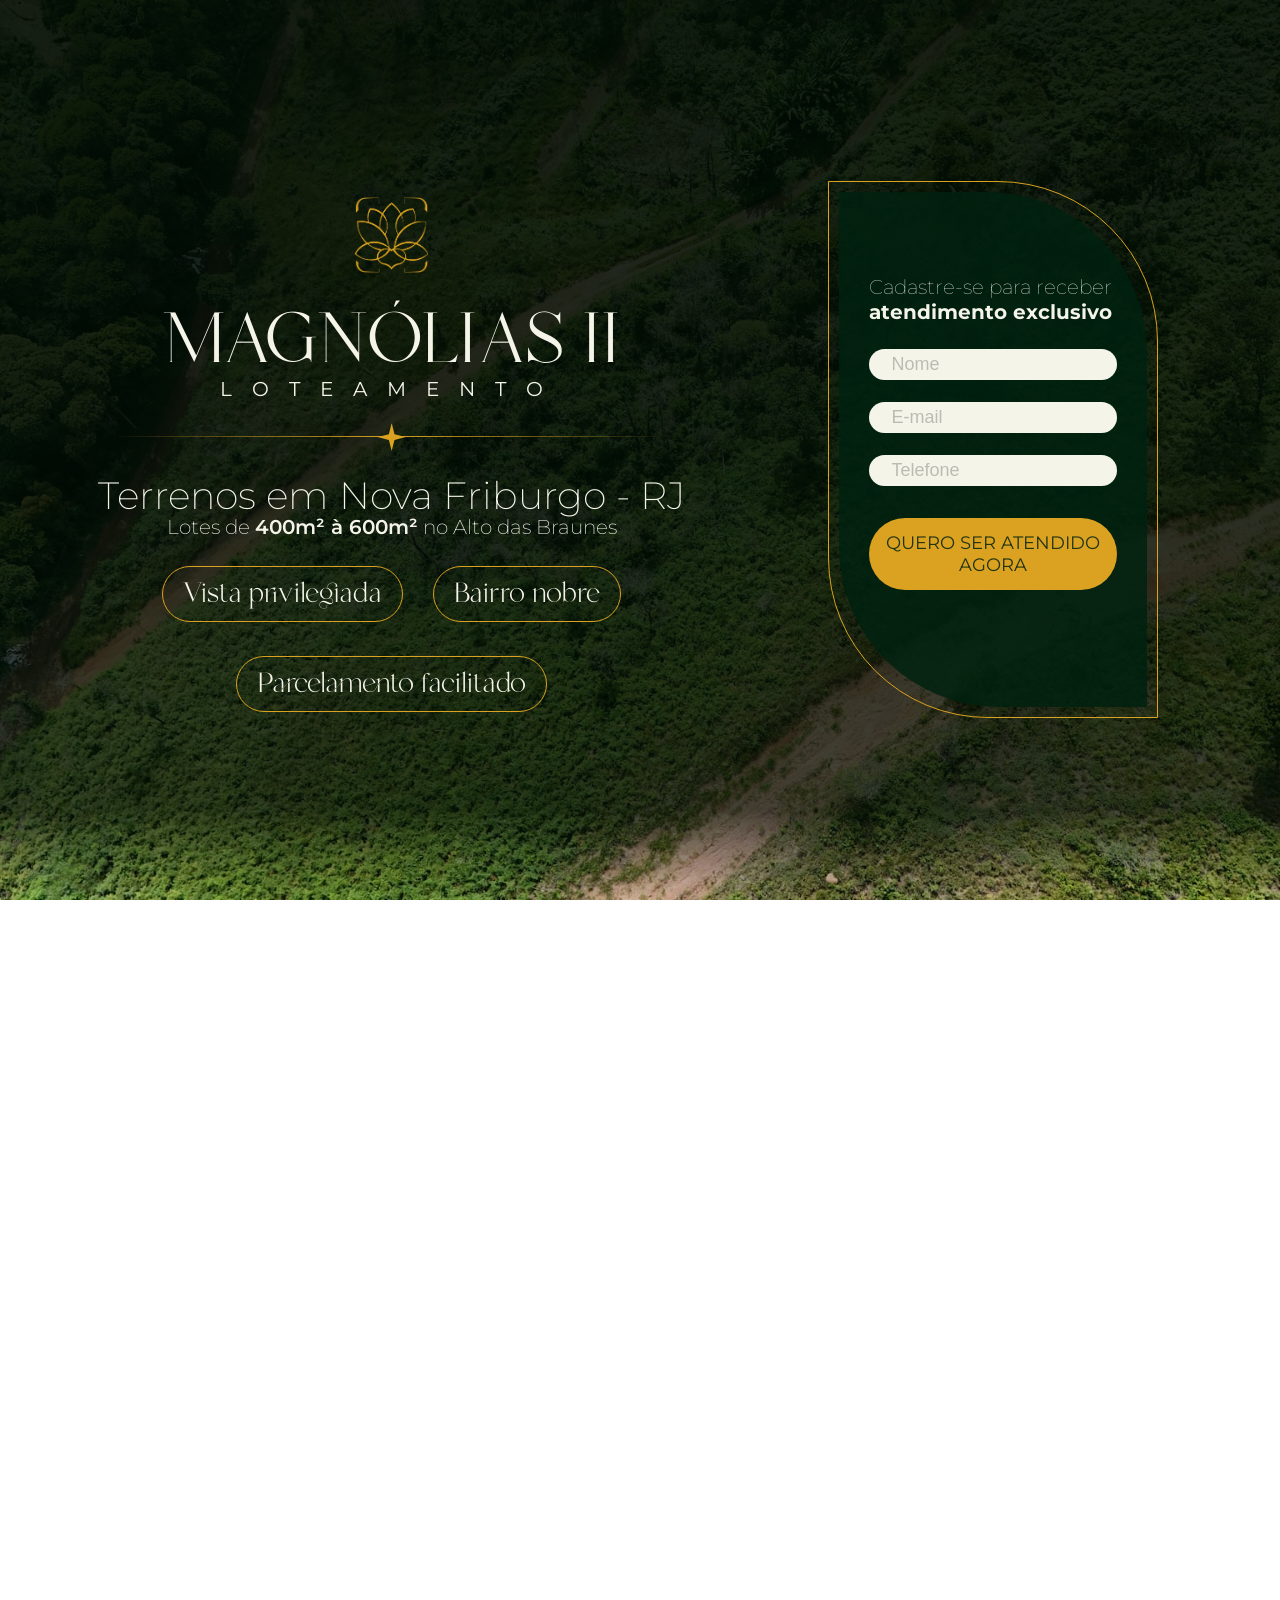
==== public/index.html @ 462ba863 "Adiciona backend Flask (Railway), painel de leads e config da Vercel - Flask serve public/ e expõe /" ====
<!DOCTYPE html>
<html lang="pt-BR">
  <head>
    <meta charset="UTF-8">
    <meta name="viewport" content="width=device-width, initial-scale=1.0"/>
    <link rel="preload" as="style" href="/styles.css" onload="this.rel='stylesheet'">
    <link rel="stylesheet" href="https://cdn.jsdelivr.net/npm/swiper@11/swiper-bundle.min.css" />
    <link rel="stylesheet" href="https://cdn.jsdelivr.net/npm/bootstrap-icons@1.11.3/font/bootstrap-icons.min.css">
    <link rel="preconnect" href="https://fonts.gstatic.com" crossorigin>
    <link rel="stylesheet" href="https://fonts.googleapis.com/css2?family=Montserrat:wght@100;200;300;400;500;700&display=swap">
    <link rel="preload" as="image" href="/images/magnolia.png" fetchpriority="high">
   
    <!-- Google tag-->
    <script async src="https://www.googletagmanager.com/gtag/js?id=AW-17652330770"></script>
    <script>
      window.dataLayer = window.dataLayer || [];
      function gtag(){ dataLayer.push(arguments); }
      gtag('js', new Date());
      gtag('config', 'AW-17652330770');
    </script>


    <title>Loteamento Magnólias</title>
    <link rel="icon" type="image/png" href="/images/magnolia.png"/>
    
    <meta name="description" content="Loteamento Magnólias II - Terrenos em Nova Friburgo - RJ. Lotes de 400m² à 600m² no Alto das Braunes. Vista privilegiada, bairro nobre, parcelamento facilitado.">
    <meta name="keywords" content="Investimento, Loteamento, Terrenos, Nova Friburgo, RJ, Magnólias II, Alto das Braunes, Vista privilegiada, Bairro nobre, Parcelamento facilitado">
    <meta name="title" content="Loteamento Magnólias II - Terrenos em Nova Friburgo - RJ">
  </head>

  <body>
    <!-- Pagina Principal -->
    <div class="hero" id="top">
      <div class="overlay">
        <div class="container">
          <div class="left">
            <img src="/images/magnolia.png" alt="Logo Magnólias II" class="logo">
            <h1>MAGNÓLIAS II<span>LOTEAMENTO</span></h1>
            <div class="divider">
              <span class="star"></span>
            </div>
            <p>Terrenos em Nova Friburgo - RJ</p>
            <p class="sub">Lotes de <strong>400m² à 600m²</strong> no Alto das Braunes</p>
            <div class="badges">
              <span>Vista privilegiada</span>
              <span>Bairro nobre</span>
              <span>Parcelamento facilitado</span>
            </div>
          </div>
          <div class="right" id="formulario">
            <div class="form-wrapper">
              <div class="form-container">
                <div class="form-content">
                  <p>Cadastre-se para receber <br><strong>atendimento exclusivo</strong><p>
                  <form id="leadForm" data-lead autocomplete="on" novalidate>
                    <input type="text" placeholder="Nome" name="nome" id="nome" autocomplete="name" inputmode="text" required>
                    <input type="email" placeholder="E-mail" name="email" id="email" autocomplete="email" inputmode="email" required>
                    <input type="tel" placeholder="Telefone" name="telefone" id="telefone" autocomplete="tel" inputmode="numeric" maxlength="16" required>
                    <input type="text" name="website" tabindex="-1" autocomplete="off" aria-hidden="true" style="position:absolute;left:-9999px;width:1px;height:1px;opacity:0">
                    <button type="submit" id="btnSubmit">Quero ser atendido agora</button>
                  </form>
                </div>
              </div>
            </div>
          </div>
        </div>
      </div>
    </div>
    
    <!-- Carrosel de imagens -->
    <div class="page">
      <h1>O lugar que se <span class="mobile-break"></span>constrói sonhos</h1>
      <p>Muito mais do que terrenos, o <strong>Loteamento Magnólias II é o início de um novo capítulo.</strong></p>
      <div class="divider">
          <span class="star"></span>
      </div>
      <div class="carousel-container" id="carousel-container" class="is-loading">
        <div class="carousel-track" id="carousel-track">
          <div class="carousel-item"><img src="/images/img02-resize.webp" data-index="0" /></div>
          <div class="carousel-item"><img src="/images/img03-resize.webp" data-index="1" /></div>
          <div class="carousel-item"><img src="/images/img04-resize.webp" data-index="2" /></div>
          <div class="carousel-item"><img src="/images/img05-resize.webp" data-index="3" /></div>
          <div class="carousel-item"><img src="/images/img06-resize.webp" data-index="4" /></div>
          <div class="carousel-item"><img src="/images/img07-resize.webp" data-index="5" /></div>
          <!-- DUPLICADOS -->
          <div class="carousel-item"><img src="/images/img02-resize.webp" data-index="0" /></div>
          <div class="carousel-item"><img src="/images/img03-resize.webp" data-index="1" /></div>
          <div class="carousel-item"><img src="/images/img04-resize.webp" data-index="2" /></div>
          <div class="carousel-item"><img src="/images/img05-resize.webp" data-index="3" /></div>
          <div class="carousel-item"><img src="/images/img06-resize.webp" data-index="4" /></div>
          <div class="carousel-item"><img src="/images/img07-resize.webp" data-index="5" /></div>
        </div>
      </div>
      <div class="carousel-dots" id="carousel-dots"></div>
        <p>Um refúgio elevado em bairro nobre, onde a tranquilidade da natureza<br>
          se encontra próximo ao conforto da vida urbana</p>
        <a href="#formulario" data-open-lead class="cta-btn">FALE COM O VENDEDOR</a>
      </div>
    </div>

    <!-- Modal de imagens -->
    <div class="modal" id="modal">
        <button class="close-btn" onclick="closeModal()"><i class="bi bi-x-circle"></i></button>
        <div class="modal-buttons">
          <button onclick="prevImage()"><i class="bi bi-arrow-left-circle"></i></button>
        </div>
        <img id="modal-image" src="" alt="Imagem Ampliada">
        <div class="modal-buttons">
          <button onclick="nextImage()"><i class="bi bi-arrow-right-circle"></i></button>
        </div>
      </div>

    <!-- Grid de iformações -->
      <div class="benefits-container">
        <div class="header-deco">
          <div class="divider">
          <span class="star"></span>
          </div>
        </div>
        <div class="semi-circle">
          <img src="/images/magnolia.png" alt="Logo Magnólias 2">
        </div>

        <h1 class="title">Seu novo come<span>ç</span>o merece um lugar especial</h1>

        <div class="benefits-grid">
          <div class="benefit-item">
            <img src="/images/icone1.png" alt="">
            <h3>Ambiente tranquilo<br>e residencial</h3>
            <p>Segurança e qualidade de vida</p>
          </div>
          <div class="benefit-item">
            <img src="/images/icone2.png" alt="">
            <h3>Acesso rápido ao centro</h3>
            <p>Apenas 8 minutos do centro<br>de Nova Friburgo</p>
          </div>
          <div class="benefit-item">
            <img src="/images/icone3.png" alt="">
            <h3>Localização privilegiada</h3>
            <p>Comércios, escolas, farmácias, hospitais<br>e transporte público próximos</p>
          </div>
          <div class="benefit-item">
            <img src="/images/icone4.png" alt="">
            <h3>Contato com a Natureza</h3>
            <p>Vista para áreas verdes e<br>clima de serra agradável</p>
          </div>
          <div class="benefit-item">
            <img src="/images/icone5.png" alt="">
            <h3>Localização Estratégica</h3>
            <p>Na divisa de Alto das Braunes<br>e Nova Suíça</p>
          </div>
          <div class="benefit-item">
            <img src="/images/icone6.png" alt="">
            <h3>Escritura em bairro nobre</h3>
            <p>Registrado como<br>Alto das Braunes</p>
          </div>
          <div class="benefit-item">
            <img src="/images/icone7.png" alt="">
            <h3>Nivelamento incluso</h3>
            <p>Entrega dos terrenos<br>nivelados em até 2 anos</p>
          </div>
          <div class="benefit-item">
            <img src="/images/icone8.png" alt="">
            <h3>Alto potencial de valorização</h3>
            <p>Região urbana em<br>plena expansão</p>
          </div>
          <div class="benefit-item">
            <img src="/images/icone9.png" alt="">
            <h3>Facilidade no pagamento</h3>
            <p>Entrada + parcelamento<br>direto com o vendedor</p>
          </div>
        </div>
      </div>

      <div class="container-background">
        <div class="project-container">
          <div class="croqui">
            <img class="contorno" src="/images/contorno.png" alt="Contorno do empreendimento" class="contorno">
            <img class="mapa" src="/images/mapa.png" alt="Croqui do empreendimento">
          </div>
          <div class="cta">
            <p>Terrenos de <span>400m² a 600m²</span><br>e frente de 14m a 16m <br> 40 unidades</p>
            <a href="#formulario" data-open-lead class="cta-btn">GARANTA SEU ESPAÇO</a>
          </div>
        </div>
      </div>

      <div class="map-background">
        <div class="map-section">
          <h3 class="map-title">Estrategicamente localizado</h3>
          <div class="badges2">
              <span class="main">Até 10 min<br><span class="sub">do centro</span></span>
              <span class="main">Acesso a 1km<br><span class="sub">para comércios, escolas<br>e unidades de saúde</span></span>
              <span class="main">Vista panorâmica<br><span class="sub">para as montanhas</span></span>
            </div>
          <div class="map-container">
            <img class="contorno_esq" src="/images/contorno esquerda.png" alt="Magnólias Esquerda">
            <div class="map">
              <iframe src="https://www.google.com/maps/embed?pb=!1m14!1m12!1m3!1d1094.8549135653948!2d-42.50706977666276!3d-22.278726044561008!2m3!1f0!2f0!3f0!3m2!1i1024!2i768!4f13.1!5e1!3m2!1spt-BR!2sbr!4v1750965306871!5m2!1spt-BR!2sbr"  
                style="border:0;" 
                allowfullscreen="" 
                loading="lazy" 
                referrerpolicy="no-referrer-when-downgrade"></iframe>
                
              <a href="#formulario" data-open-lead class="cta-btn">VIVA O MÁXIMO BEM-ESTAR</a>
            </div>
            <img class="contorno_dir" src="/images/contorno direita.png" alt="Magnólias Direita">
          </div>
        </div>
      </div>
  <!-- Botão flutuante do WhatsApp -->
  <a class="wa-float" id="wa-float" aria-label="Falar com o vendedor no WhatsApp"
     href="https://wa.me/5522992634219?text=Ol%C3%A1!%20Tenho%20interesse%20nos%20terrenos%20Magn%C3%B3lias%20II."
     target="_blank" rel="noopener">
    <img src="/images/whatsapp-icon.png" alt="" width="34" height="34">
  </a>

  <!-- Modal do formulário -->
  <div class="lead-modal" id="lead-modal" role="dialog" aria-modal="true" aria-labelledby="lead-modal-title">
    <div class="lead-modal__box">
      <button type="button" class="lead-modal__close" data-close-lead aria-label="Fechar"><i class="bi bi-x-circle"></i></button>
      <div class="form-content">
        <p id="lead-modal-title">Cadastre-se para receber <br><strong>atendimento exclusivo</strong></p>
        <form data-lead autocomplete="on" novalidate>
          <input type="text" placeholder="Nome" name="nome" autocomplete="name" inputmode="text" required>
          <input type="email" placeholder="E-mail" name="email" autocomplete="email" inputmode="email" required>
          <input type="tel" placeholder="Telefone" name="telefone" autocomplete="tel" inputmode="numeric" maxlength="16" required>
          <input type="text" name="website" tabindex="-1" autocomplete="off" aria-hidden="true" style="position:absolute;left:-9999px;width:1px;height:1px;opacity:0">
          <button type="submit">Quero ser atendido agora</button>
        </form>
      </div>
    </div>
  </div>

  <!-- JavaScript -->
  <script src="/script.js"></script>
  
  <script>
// Função para rastrear o clique e redirecionar
  function trackAndGo(url){
    try{
      if (typeof gtag === 'function'){
        gtag('event','conversion',{
          'send_to':'AW-17652330770/_n5HCMaloq0bEJLipOFB', 
          'event_callback': function(){ window.location.href = url; }
        });

        setTimeout(function(){ window.location.href = url; }, 800);
      } else {
        window.location.href = url;
      }
    }catch(_){
      window.location.href = url;
    }
}
  </script>

  </body>

</html>
---- styles.css ----
@font-face {
  font-family: 'Mango';
  src: url('/fonts/Mango.ttf') format('truetype');
}

*,
*::after,
*::before{
  margin:0;
  padding: 0;
  box-sizing: border-box;
}

body, html{
  height: 100%;
  width: 100%;
  overflow-x: hidden;
  font-family: 'Montserrat', sans-serif;
  font-size: clamp(16px, 1.15vw + 6px, 20px);
  text-align: center;
}

.hero {
  background: url("/images/hero-mag.jpg") center/cover no-repeat;
  min-height: 100vh;
  width: 100%;
  display: flex;
  align-items: center;
  justify-content: center;
}

.overlay {
  background: linear-gradient(to bottom, rgba(0, 11, 3, 0.9) 0%, rgba(0, 11, 3, 0.85)50%,rgba(0, 11, 3, 0.70)90%,rgba(0, 11, 3, 0.1)100%);
  width: 100%;
  min-height: 100vh;
  display: flex;
  align-items: center;
  justify-content: center;
}

.container {
  width: 100%;
  display: flex;
  justify-content: space-between;
  align-items: center;
  padding: 0 4vw;
  box-sizing: border-box;
  gap: 0; /* Elimina espaço extra */
}

.left {
  width: 60%; 
  display: flex;
  flex-direction: column;
  align-items: center;
  color: #f4f4e9;
  padding: 0 2vw 0 0;
  text-align: left;
}

.left .logo{
  width: clamp(4rem, 8vw, 10rem);
  margin-bottom: 1rem;
}

.left h1{
  line-height: 0.7;
  font-size: clamp(3rem, 8vw, 7rem);
  font-weight: 300;
  font-family: 'Mango', serif;
  text-align: center;
}

.left h1 span{
  display: block;
  font-family: 'Montserrat', sans-serif;
  font-size: clamp(1rem, 1.4vw, 1.4rem);
  letter-spacing: 1rem;
  text-transform: uppercase;
  margin-top: 0.2rem;
  font-weight: 400;
}

.divider {
  width: 28rem;
  height: 0.05rem;
  background: linear-gradient(to right, transparent, #daa220, transparent);
  margin: 2rem 0 2rem 0;
  position: relative;
}

.divider .star {
  position: absolute;
  left: 50%;
  top: 50%;
  transform: translate(-50%, -48%);
  width: 1.4rem;
  height: 1.4rem;
  background: #daa220;
  clip-path: polygon(
    50% 0%, 60% 40%, 100% 50%, 60% 60%, 
    50% 100%, 40% 60%, 0% 50%, 40% 40%
  );
}

.left p {
  font-weight: 200;
  margin: 0.1rem 0;
  font-size: clamp(1rem, 3vw, 1.95rem);
  text-align: left;
  line-height: 0.9;
}

.left .sub {
  font-size: clamp(0.95rem, 1.6vw, 1.3rem);
  margin-bottom: 1rem;
  font-weight: 200;
}

.left strong{
  font-weight: 600;
}

.badges {
  justify-content: center;
  display: flex;
  gap: 1.5rem;
  flex-wrap: wrap;
  margin-top: 0.5rem;
}

.badges span {
  font-family: 'Mango', serif;
  border: 1px solid #daa220;
  padding: 0.15rem 1rem;
  border-radius: 30px;
  font-size: clamp(1.2rem, 3.2vw, 2rem);
  color: #f4f4e9;
  margin-bottom: 0.2rem;
}

/* Bloco direito */

.right {
  flex: 1 1 0;
  max-width: 100%;    /* Controla o tamanho do bloco da esquerda */
  min-width: 420px;
  max-height: 465px;
  display: flex;
  flex-direction: column;
  align-items: center;
  justify-content: center;
  box-sizing: border-box;
  position: relative;
  color: #f4f4e9;
}

.form-wrapper {
  width: 70%;
  height: 87%;
  padding: 0.5rem;
  border: 1px solid #daa220;
  border-radius: 0 8rem;
  display: flex;
  justify-content: center;
  background: transparent;
  box-sizing: border-box;
}

.form-container {
  background-color: rgba(0, 33, 16, 0.85);
  padding: 2.6rem 1.5rem;
  border-radius: 0 8rem;
  width: 100%;
  min-height: 100%;
  display: flex;
  flex-direction: column;
  justify-content: center;
  text-align: left;
  box-sizing: border-box;
}

.form-content {
  margin-top: 1.5rem;
  margin-bottom: 1.75rem;
  display: flex;
  flex-direction: column;
  align-items: flex-start;
}

.form-content p {
  font-size: clamp(0.95rem, 1.6vw, 1.25rem);
  color: #f4f4e9;
  margin-bottom: 0.5rem;
  font-weight: 100;
}

.form-content strong {
  font-weight: 700;
  font-size: clamp(1rem, 1.2vw, 1.1em);
}

.form-content form {
  margin-top: 0.25rem;
  width: 100%;
}

.form-content form input {
  background-color: #f4f4e9;
  width: 100%;
  margin-bottom: 1.1rem;
  padding: 0.25rem 1.1rem;
  border: none;
  border-radius: 50rem;
  font-size: clamp(0.9rem, 1.2vw, 1rem);
}

.form-content form input::placeholder{
  color: #0000003b;
}

.form-content form button {
  width: 100%;
  padding: 0.7rem 0.6rem;
  background-color: #daa220;
  color: rgba(0, 33, 16, 0.85);
  border: none;
  border-radius: 3rem;
  font-family: 'Montserrat';
  font-size: clamp(0.9rem, 1.2vw, 1rem);
  text-transform: uppercase;
  cursor: pointer;
  margin: 0.5rem 0 1.5rem 0;
  transition: background 0.18s;
}

.form-content form button:hover {
  background-color: #bb8b1c;
}

/* Carrosel de imagens */

.page{
  position: relative;
  display: flex;
  flex-direction: column;
  align-items: center;
  background-color: #002110;
  overflow: hidden;
  width: 100%;
  padding-top: 1rem;
}

.page h1{
  margin-top: 0.75rem;
  font-family: 'Mango', serif;
  color: #daa220;
  font-size: clamp(2.2rem, 7vw, 6rem);
  font-weight: 100;
  line-height: 0.8;
}

.mobile-break{
  display: none;
}

.page p{
  font-size: clamp(0.95rem, 1.4vw, 1.2rem);
  font-weight: 200;
  color: #f4f4e9 ;
  text-align: center;
  margin-top: 0.5rem;
}

.carousel-container{
  width: 100%;
}

.carousel-track{
  display: flex;
  flex-wrap: nowrap;
  transition: none;
  width: max-content;
  will-change: transform;
}

.carousel-item{
  flex: 0 0 auto;
  width: clamp(250px, 40vw, 600px);
}

.carousel-item img{
  width: 100%;
  height: auto;
  display: block;
  transition: transform 0.2s ease;
  cursor: pointer;
}

.carousel-item img:hover {
  transform: scale(1.02);
}

.carousel-dots {
  display: flex;
  justify-content: center;
  gap: 0.6rem;
  margin: 1rem 0 0 0;
}
.carousel-dot {
  width: 12px;
  height: 12px;
  border-radius: 50%;
  background: transparent;
  cursor: pointer;
  border: 2px solid #baa24e; /* ou a cor dourada do seu tema */
  transition: background 0.3s;
  margin-bottom: 1.5rem ;
}

.carousel-dot.active {
  background: #baa24e;
}


.cta-btn{
    margin-top: 2rem;
    color: #002110;
    background-color: #daa220;
    padding: 1rem;
    border-radius: 50rem;
    text-decoration: none;
    cursor:pointer;
    transition: background 0.2s;
    font-size: clamp(0.95rem, 1.3vw, 1.05rem);
}

.cta-btn:hover{
    background-color: #bb8b1c;
}

/* Modal de imagens */

.modal {
  position: fixed;
  top: 0;
  left: 0;
  width: 100vw;
  height: 100vh;
  background: #000000d7;
  display: flex;
  justify-content: center;
  align-items: center;
  z-index: 10;
  display: none;
  flex-direction: row;
}

.modal img {
  max-width: clamp(250px, 90vw, 1200px);
  max-height: clamp(200px, 80vh, 800px);
  border-radius: 8px;
}

.modal-buttons {
  margin-top: 20px;
  display: flex;
  gap: 20px;
}

.modal button {
  background: transparent;
  color: #daa220;
  border: none;
  margin: 1rem;
  padding: 0;
  font-size: clamp(1rem, 1.3vw, 1.2rem);
  cursor: pointer;
  border-radius: 6px;
}

.modal .close-btn {
  position: absolute;
  top: 20px;
  right: 30px;
  padding: 0;
  font-size: clamp(1.2rem, 2vw, 1.5rem);
  background-color: transparent;
  color: #daa220;
  border: none;
  cursor: pointer;
}


/* Grid */
.benefits-container {
  width: 100%;
  background-color: #f4f4e9;
  text-align: center;
  position: relative;
  box-sizing: border-box;
  display: flex;
  flex-direction: column;
  justify-content: flex-start;
  align-items: center;
  padding-bottom: 4rem;
}

.header-deco {
  width: 100%;
  height: clamp(50px, 7vw, 85px);
  background-color: #002110;
  border-radius: 0 0 6vw 6vw;
  padding: 0;
  display: flex;
  flex-direction: column;
  align-items: center;
  position: relative;
  box-sizing: border-box;
}

.semi-circle {
  width: 14vw;
  height: 7vw;
  width: clamp(100px, 14vw, 250px);
  height: clamp(50px, 7vw, 150px);
  background: #002110;
  border-radius: 0 0 100vw 100vw;
  z-index: 2;
  box-shadow: 0 8px 16px #0001;
  display: flex;
  flex-direction: column;
  align-items:center;
  justify-content: center;
  position: relative;
}

.semi-circle img {
  width: clamp(40px, 8vw, 120px);
  display: block;
  margin-bottom: 1rem;
}

.title {
  font-family: 'Mango', serif;
  font-size: clamp(2.5rem, 6vw, 10rem);
  font-weight: 100;
  color: #002110;
  line-height: 1.1;
  margin: 2rem;
  z-index: 2;
  position: relative;
  white-space: nowrap;
}

.title span {
  font-size: clamp(1.75rem, 4vw, 4.25rem);
}

.benefits-grid {
  width: 100%;
  max-width: 1100px;
  display: grid;
  grid-template-columns: repeat(3, 1fr);
  gap: 0.1rem;
}

.benefit-item {
  background: transparent;
  display: flex;
  flex-direction: column;
  align-items: center;
  padding: 0;
}

.benefit-item img{
  width: clamp(50px, 12vw, 100px);
  height: auto;
}

.benefit-item h3 {
  font-size: clamp(0.95rem, 2vw, 1.2rem);
  font-family: 'Montserrat', sans-serif;
  color: #2e2e23;
  font-weight: 500;
  margin-bottom: 4px;
  margin-top: 0;
  text-align: center;
  line-height: 1.2;
}

.benefit-item p {
  font-size: clamp(0.75rem, 1.2vw, 0.8rem);
  font-family: 'Montserrat', sans-serif;
  color: #666;
  font-weight: 400;
  text-align: center;
  margin: 0;
}


/* Página do Croqui */

.container-background{
  background-color: #f4f4e9;
  width: 100%;
  display: flex;
  align-items: center;
}

.project-container{
  width: 100%;
  background-color: #002110;
  display: flex;
  justify-content: center;
  flex-direction: row;
  align-items: center;
  gap: 4rem;
  border-radius: 100px 100px 0 0;
  padding: 0 2rem;
  box-sizing: border-box;
}

.croqui{
  padding-top: 5rem;
  padding-bottom: 5rem;
  width: clamp(250px, 60vw, 900px);
  position: relative;
  display: grid;
  place-items: center;
}

.croqui > *{
  grid-area: 1 / 1;
}
.contorno{
  width: clamp(300px, 90%, 950px);
  height: clamp(300px, 90%, 950px);
  z-index: 1;
}
.mapa{
  width: clamp(250px, 80%, 1500px);
  height: clamp(250px, 80%, 1500px);
  z-index: 0;
  border-radius: 2rem;
  background-color: #f4f4e9;
}

.cta{
  display: flex;
  flex-direction: column;
  align-items: center;
}

.cta p{
  font-family: 'Mango';
  font-size: clamp(1.8rem, 6vw, 4rem);
  color: #f4f4e9;
  text-align: center;
  line-height: 0.8;
  margin-bottom: 10px;
}
.cta p span{
  font-size: clamp(2.2rem, 6.5vw, 4.5rem);
}

.cta-btn2{
  width: auto;
  font-size: clamp(1.5rem, 4vw, 2rem);
  margin-top: 1rem;
  color: #002110;
  background-color: #daa220;
  padding: 0.7rem 2rem;
  border-radius: 50rem;
  text-decoration: none;
  text-align: center;
  cursor:pointer;
  transition: background 0.2s;
}

.cta-btn2:hover{
  background-color: #bb8b1c;
}

.map-background{
  width: 100%;
  background-color: #f4f4e9;
}
.map-section{
  background: linear-gradient(to bottom, #002110 20%, #00331b 100%);
}
.map-title{
  font-family: 'Mango', serif;
  color: #f4f4e9;
  font-weight: 100;
  font-size: clamp(2.8rem, 7vw, 6rem);
  text-align: center;
  padding: 1rem 0 1rem 0;
}

.badges2 {
  justify-content: center;
  display: flex;
  gap: 3rem;
  flex-wrap: wrap;
  margin-top: 0;
  
}

.badges2 .main {
  display: flex;
  flex-direction: column;
  justify-content: center;
  align-items: center;
  width: 14rem;
  font-family: 'Mango', serif;
  border: 1px solid #daa220;
  padding: 0.5rem;
  border-radius: 100px;
  font-size: clamp(1.8rem, 3vw, 2.3rem);
  color: #f4f4e9;
  margin-bottom: 0.2rem;
  line-height: 1rem;
}

.badges2 .sub{
  font-family: 'Montserrat', sans-serif;
  font-size: clamp(0.9rem, 1.2vw, 1.2rem);
}

.contorno_esq, .contorno_dir { 
  width: clamp(50px, 10vw, 160px); 
  height: auto; }

.map-container{
  display: flex;
  justify-content: center;
  align-items: center;
  gap: clamp(10px, 1.8vw, 24px);
  max-width: min(96vw, 1400px);
  margin: 0 auto;
  padding: clamp(15px, 1.6vw, 50px);
  padding-bottom: clamp(16px, 5vh, 2rem);
  box-sizing: border-box;
}

.map-container iframe {
  flex: 1 1 0;
  min-width: 300px; 
  width: clamp(300px, 70vw, 1200px);                    
  height: clamp(100px, 50vw, 620px);    
  border: 0;  
  border-radius: 1rem;          
  display: block;          
}

.map{
  display: flex;
  flex-direction: column;
  align-items: center;
  height: clamp(150px, 55vh, 620px);
  width: clamp(450px, 90vw, 1200px);
  margin-top: 3rem;
}

.map .cta-btn2{
  width: auto;
  font-size: clamp(1.5rem, 4vw, 2rem);
  padding: 0.7rem 2rem;
  margin-top: clamp(10px, 5vh, 4rem);
  margin-bottom: clamp(10px, 5vh, 4rem);
}


/* ----------- RESPONSIVIDADE ----------- */
@media (max-width: 1200px) {
  .container {
    padding: 0 2vw;
  }
  .benefits-grid {
    grid-template-columns: repeat(3, 1fr);
    max-width: 95vw;
  }
  .form-wrapper {
    width: 85%;
  }
  .page{
    height: 80vh;
  }
  .carousel-dots {
    margin-top: 2rem;
  }
  .container-background{
    height: 80vh;
  }
  .project-container{
    height: 77vh;
  }
  .contorno_dir, .contorno_esq {
    width: 8rem;
  }
  .cta p{
    font-size: 2.75rem;
  }
  .cta p span{
    font-size: 3rem;
    font-weight: 400;
  }
  .cta-btn2 {
    padding: 0.5rem 1.5rem;
  }
}

@media (max-width: 900px) {
  .container {
    flex-direction: column;
    padding: 0 1vw;
    gap: 2rem;
  }

  .left, .right {
    width: 100%;
    min-width: unset;
    max-width: 100%;
    padding: 0;
    align-items: center;
    text-align: center;
  }

  .left h1 {
    font-size: 4rem;
    line-height: 1;
    margin-top: 0.5rem;
  }

  .left h1 span {
    font-size: 1.2rem;
  }

  .left .logo {
    width: 6rem;
  }

  .left p, .left .sub {
    font-size: 1rem;
    text-align: center;
  }

  .divider {
    width: 60vw;
    margin: 1.5rem 0;
  }

  .badges {
    justify-content: center;
    gap: 0.5rem;
  }

  .badges span {
    font-size: 1rem;
    padding: 0.1rem 0.5rem;
  }

  .form-wrapper, .form-container {
    border-radius: 0 3rem;
  }

  .form-content {
    margin: 1rem 0;
  }

  .form-content p {
    font-size: 0.95rem;
  }

  .form-content form button {
    padding: 0.6rem 0;
    font-size: 0.95rem;
  }
  .page {
    height: auto;
    padding: 2rem 0 0 0;
  }
  .carousel-track {
    height: clamp(112px, 33.75vw, 281px); ;
  }
  .carousel-item {
    width: clamp(200px, 60vw, 500px);
  }
  .carousel-dot {
    width: 8px;
    height: 8px;
    margin-bottom: 1rem;
  }

  .page h1 {
    font-size: 3rem;
  }

  .modal img {
    max-width: 90vw;
    max-height: 60vh;
  }

  .header-deco {
    height: 50px;
    border-radius: 0 0 4vw 4vw;
  }

  .semi-circle {
    width: 20vw;
    height: 10vw;
  }

  .title {
    white-space: normal;
    text-align: center;
  }

  .benefits-grid {
    grid-template-columns: repeat(3, 1fr);
    gap: 0.5rem;
    padding: 0 1rem;
  }

  .benefit-item img {
    height: auto;
    width: 70%;
    max-width: 100px;
  }

  .benefit-item h3 {
    font-size: 0.85rem;
  }

  .benefit-item p {
    font-size: 0.75rem;
  }

  .container-background {
    height: auto;
    flex-direction: row;
    align-items: center;
    justify-content: center;
    flex-wrap: wrap;
  }

  .project-container {
    height: auto;
    flex-direction: row;
    align-items: center;
    justify-content: center;
    flex-wrap: wrap;
    border-radius: 50px 50px 0 0;
  }
  .croqui {
    margin: 0;
    padding-bottom: 0;
  }

  .cta {
    margin: 1rem;
    align-items: center;
  }

  .cta p {
    font-size: 2rem;
    margin-bottom: 5px;
    text-align: center;
  }

  .cta p span {
    font-size: 2.3rem;
  }
  .badges2 {
    gap: 1rem;
  }
  .map{
    height: auto;
  }

  .cta-btn2 {
    padding: 0.5rem 1.2rem;
    width: auto;
  }
}

@media (max-width: 720px) {

  .map-container {
    align-items: flex-start;
  }
  .contorno_dir, .contorno_esq {
    transform: translateY(5vw);
  }
  .contorno_dir{
    width: clamp(4rem, 15vw, 200px);
    margin-left: -1.5rem;
    margin-top: -2.2rem;
  }
  
  .contorno_esq {
    width: clamp(4rem, 15vw, 200px);
    margin-right: -1.2rem;
    margin-top: -2.2rem;
  }
}

@media (min-width: 650px) and (max-width: 720px) {
  .contorno_dir{
    margin-top: -4rem;
  }
  
  .contorno_esq {
    margin-top: -4rem;
}
}
@media (max-width: 470px) {
  .mobile-break {
    display: block;
  }
  .contorno_dir{
    margin-top: 0;
  }
  
  .contorno_esq {
    margin-top: 0;
  }
}

/* reserva espaço pra evitar layout shift */
#carousel-container {
  overflow: hidden;
  contain: content;
}

/* ajuste a altura que o carrossel ocupa no seu layout */
#carousel-container.is-loading {
  visibility: hidden;                 /* não pinta enquanto decodifica */
  contain-intrinsic-size: 320px 520px;/* reserva ~altura x largura médias */
}

/* quando pronto, pinta normalmente */
#carousel-container.is-ready {
  visibility: visible;
}

/* otimizações já usadas */
#carousel-track {
  will-change: transform;
  transform: translateZ(0);
}

#carousel-container { overflow:hidden; contain:content; opacity:0; transition:opacity .35s ease; }
#carousel-container.is-ready { opacity:1; }
#carousel-container.is-loading { contain-intrinsic-size: 292px 520px; } /* ajuste à sua altura */
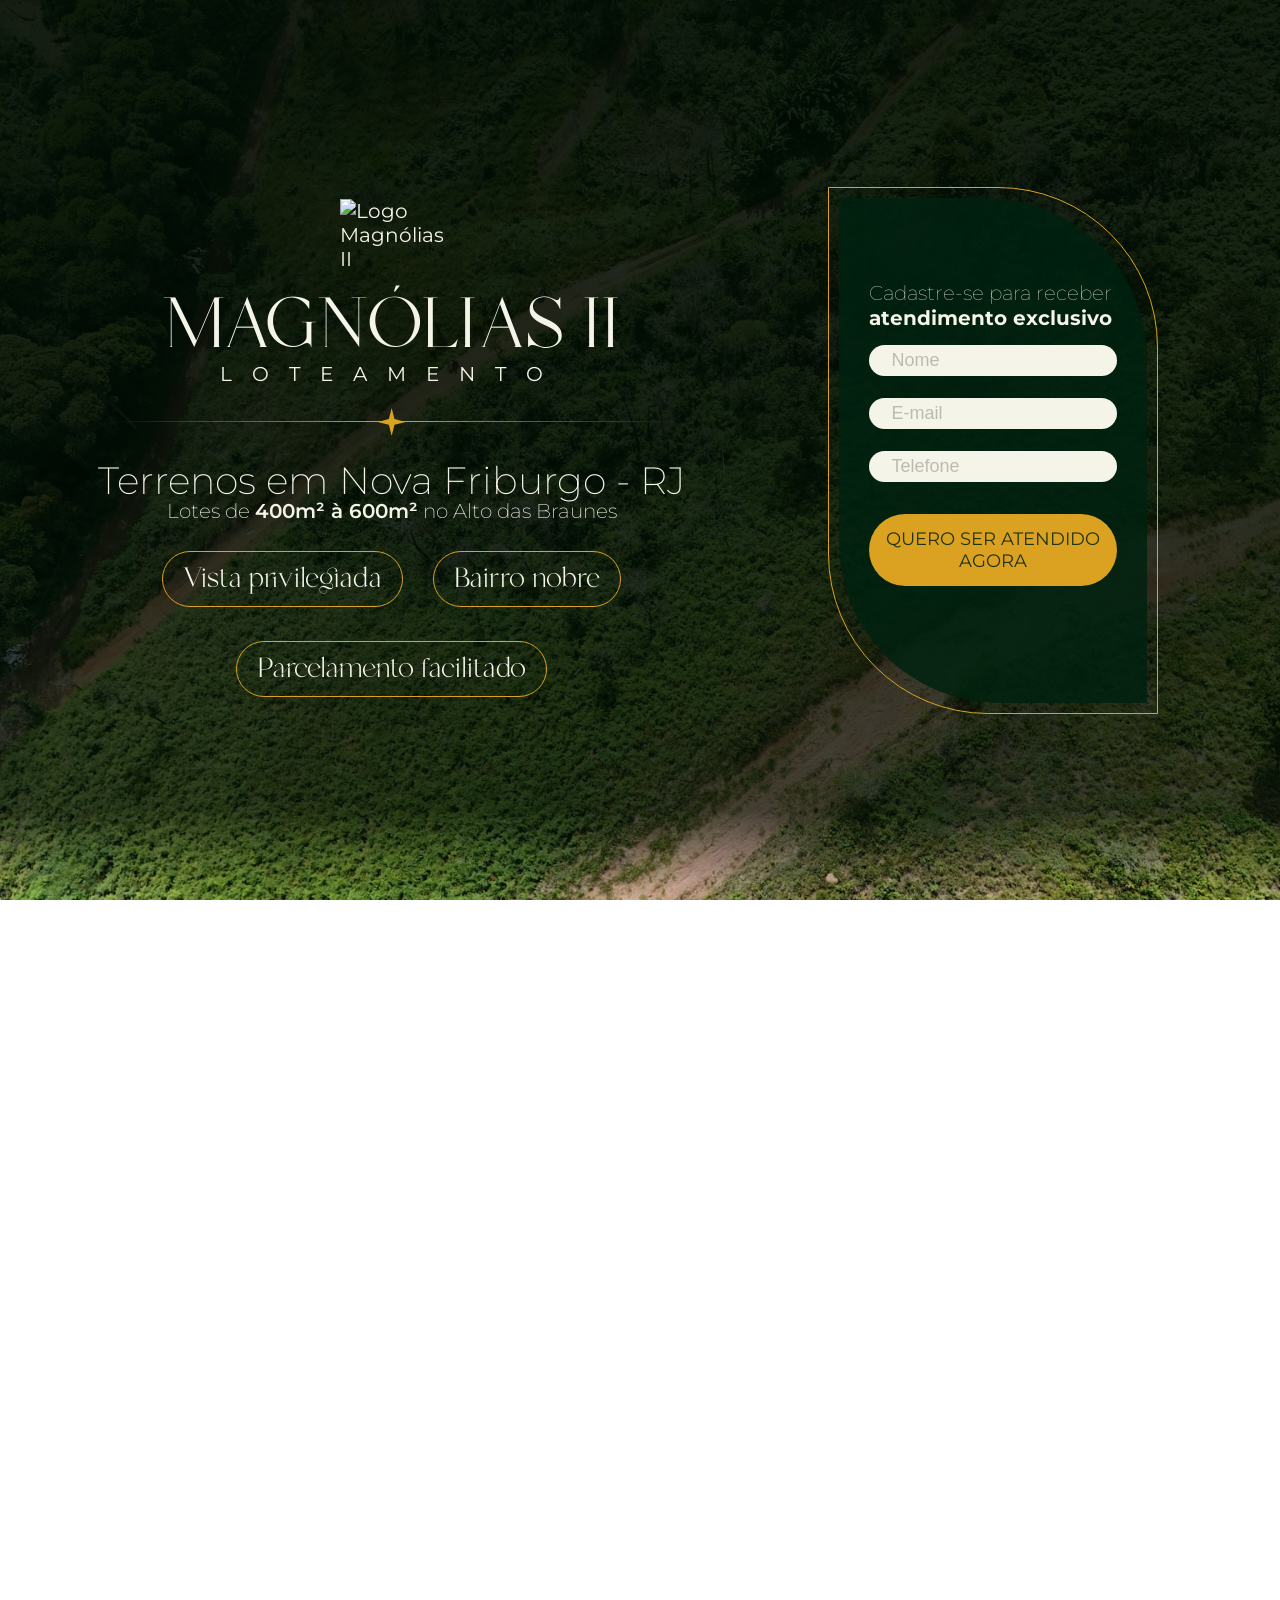
==== commit 68bb7f50: "SEO: title, Open Graph, JSON-LD, robots/sitemap e imagens otimizadas - Carrossel em WebP 1600px (~9 " ====
--- a/public/index.html
+++ b/public/index.html
@@ -3,13 +3,14 @@
   <head>
     <meta charset="UTF-8">
     <meta name="viewport" content="width=device-width, initial-scale=1.0"/>
-    <link rel="preload" as="style" href="/styles.css" onload="this.rel='stylesheet'">
-    <link rel="stylesheet" href="https://cdn.jsdelivr.net/npm/swiper@11/swiper-bundle.min.css" />
+    <link rel="stylesheet" href="/styles.css">
     <link rel="stylesheet" href="https://cdn.jsdelivr.net/npm/bootstrap-icons@1.11.3/font/bootstrap-icons.min.css">
+    <link rel="preconnect" href="https://fonts.googleapis.com">
     <link rel="preconnect" href="https://fonts.gstatic.com" crossorigin>
     <link rel="stylesheet" href="https://fonts.googleapis.com/css2?family=Montserrat:wght@100;200;300;400;500;700&display=swap">
-    <link rel="preload" as="image" href="/images/magnolia.png" fetchpriority="high">
-   
+    <link rel="preload" as="image" href="/images/hero-mag.jpg" fetchpriority="high">
+    <link rel="preload" as="font" href="/fonts/Mango.ttf" type="font/ttf" crossorigin>
+
     <!-- Google tag-->
     <script async src="https://www.googletagmanager.com/gtag/js?id=AW-17652330770"></script>
     <script>
@@ -20,12 +21,63 @@
     </script>
 
 
-    <title>Loteamento Magnólias</title>
-    <link rel="icon" type="image/png" href="/images/magnolia.png"/>
-    
-    <meta name="description" content="Loteamento Magnólias II - Terrenos em Nova Friburgo - RJ. Lotes de 400m² à 600m² no Alto das Braunes. Vista privilegiada, bairro nobre, parcelamento facilitado.">
-    <meta name="keywords" content="Investimento, Loteamento, Terrenos, Nova Friburgo, RJ, Magnólias II, Alto das Braunes, Vista privilegiada, Bairro nobre, Parcelamento facilitado">
-    <meta name="title" content="Loteamento Magnólias II - Terrenos em Nova Friburgo - RJ">
+    <title>Terrenos à venda em Nova Friburgo – RJ | Loteamento Magnólias II</title>
+    <meta name="description" content="Lotes de 400m² a 600m² no Alto das Braunes, Nova Friburgo – RJ. Vista para as montanhas, a 8 minutos do centro, escritura em bairro nobre e parcelamento direto com o vendedor.">
+    <link rel="canonical" href="https://www.lotemagnolias.com.br/">
+    <link rel="icon" type="image/png" sizes="192x192" href="/images/favicon-192.png">
+    <link rel="apple-touch-icon" href="/images/favicon-192.png">
+    <meta name="theme-color" content="#002110">
+
+    <!-- Compartilhamento (WhatsApp, Facebook, etc.) -->
+    <meta property="og:type" content="website">
+    <meta property="og:locale" content="pt_BR">
+    <meta property="og:site_name" content="Loteamento Magnólias II">
+    <meta property="og:title" content="Terrenos à venda em Nova Friburgo – RJ | Magnólias II">
+    <meta property="og:description" content="Lotes de 400m² a 600m² no Alto das Braunes, com vista para as montanhas e parcelamento facilitado.">
+    <meta property="og:url" content="https://www.lotemagnolias.com.br/">
+    <meta property="og:image" content="https://www.lotemagnolias.com.br/images/og-magnolias.jpg">
+    <meta property="og:image:width" content="1200">
+    <meta property="og:image:height" content="630">
+    <meta property="og:image:alt" content="Vista do Loteamento Magnólias II em Nova Friburgo">
+    <meta name="twitter:card" content="summary_large_image">
+
+    <!-- Dados estruturados (schema.org) -->
+    <script type="application/ld+json">
+    {
+      "@context": "https://schema.org",
+      "@graph": [
+        {
+          "@type": "WebSite",
+          "@id": "https://www.lotemagnolias.com.br/#website",
+          "url": "https://www.lotemagnolias.com.br/",
+          "name": "Loteamento Magnólias II",
+          "inLanguage": "pt-BR"
+        },
+        {
+          "@type": "Place",
+          "@id": "https://www.lotemagnolias.com.br/#loteamento",
+          "name": "Loteamento Magnólias II",
+          "description": "Loteamento residencial com 40 terrenos de 400m² a 600m² e frente de 14m a 16m, no Alto das Braunes, Nova Friburgo – RJ.",
+          "url": "https://www.lotemagnolias.com.br/",
+          "image": "https://www.lotemagnolias.com.br/images/og-magnolias.jpg",
+          "telephone": "+55-22-99263-4219",
+          "address": {
+            "@type": "PostalAddress",
+            "addressLocality": "Nova Friburgo",
+            "addressRegion": "RJ",
+            "addressCountry": "BR",
+            "streetAddress": "Alto das Braunes"
+          },
+          "geo": {
+            "@type": "GeoCoordinates",
+            "latitude": -22.2787,
+            "longitude": -42.5071
+          },
+          "hasMap": "https://www.google.com/maps/search/?api=1&query=-22.2787,-42.5071"
+        }
+      ]
+    }
+    </script>
   </head>
 
   <body>
@@ -34,7 +86,7 @@
       <div class="overlay">
         <div class="container">
           <div class="left">
-            <img src="/images/magnolia.png" alt="Logo Magnólias II" class="logo">
+            <img src="/images/magnolia-320.webp" alt="Logo Magnólias II" class="logo">
             <h1>MAGNÓLIAS II<span>LOTEAMENTO</span></h1>
             <div class="divider">
               <span class="star"></span>
@@ -51,7 +103,7 @@
             <div class="form-wrapper">
               <div class="form-container">
                 <div class="form-content">
-                  <p>Cadastre-se para receber <br><strong>atendimento exclusivo</strong><p>
+                  <p>Cadastre-se para receber <br><strong>atendimento exclusivo</strong></p>
                   <form id="leadForm" data-lead autocomplete="on" novalidate>
                     <input type="text" placeholder="Nome" name="nome" id="nome" autocomplete="name" inputmode="text" required>
                     <input type="email" placeholder="E-mail" name="email" id="email" autocomplete="email" inputmode="email" required>
@@ -69,26 +121,26 @@
     
     <!-- Carrosel de imagens -->
     <div class="page">
-      <h1>O lugar que se <span class="mobile-break"></span>constrói sonhos</h1>
+      <h2>O lugar que se <span class="mobile-break"></span>constrói sonhos</h2>
       <p>Muito mais do que terrenos, o <strong>Loteamento Magnólias II é o início de um novo capítulo.</strong></p>
       <div class="divider">
           <span class="star"></span>
       </div>
-      <div class="carousel-container" id="carousel-container" class="is-loading">
+      <div class="carousel-container is-loading" id="carousel-container">
         <div class="carousel-track" id="carousel-track">
-          <div class="carousel-item"><img src="/images/img02-resize.webp" data-index="0" /></div>
-          <div class="carousel-item"><img src="/images/img03-resize.webp" data-index="1" /></div>
-          <div class="carousel-item"><img src="/images/img04-resize.webp" data-index="2" /></div>
-          <div class="carousel-item"><img src="/images/img05-resize.webp" data-index="3" /></div>
-          <div class="carousel-item"><img src="/images/img06-resize.webp" data-index="4" /></div>
-          <div class="carousel-item"><img src="/images/img07-resize.webp" data-index="5" /></div>
+          <div class="carousel-item"><img src="/images/img02-1600.webp" alt="Vista aérea dos terrenos do Loteamento Magnólias II no Alto das Braunes, Nova Friburgo" width="1600" height="900" loading="eager" decoding="async" data-index="0"></div>
+          <div class="carousel-item"><img src="/images/img03-1600.webp" alt="Mata nativa ao redor do Loteamento Magnólias II em Nova Friburgo" width="1600" height="900" loading="eager" decoding="async" data-index="1"></div>
+          <div class="carousel-item"><img src="/images/img04-1600.webp" alt="Vista aérea das ruas de acesso aos lotes do Magnólias II" width="1600" height="900" loading="lazy" decoding="async" data-index="2"></div>
+          <div class="carousel-item"><img src="/images/img05-1600.webp" alt="Terreno do Magnólias II com árvores e céu aberto, na divisa do Alto das Braunes com a Nova Suíça" width="1600" height="900" loading="lazy" decoding="async" data-index="3"></div>
+          <div class="carousel-item"><img src="/images/img06-1600.webp" alt="Vista aérea do Loteamento Magnólias II com o bairro ao fundo, Nova Friburgo – RJ" width="1600" height="900" loading="lazy" decoding="async" data-index="4"></div>
+          <div class="carousel-item"><img src="/images/img07-1600.webp" alt="Vista panorâmica de Nova Friburgo e das montanhas a partir do Magnólias II" width="1600" height="900" loading="lazy" decoding="async" data-index="5"></div>
           <!-- DUPLICADOS -->
-          <div class="carousel-item"><img src="/images/img02-resize.webp" data-index="0" /></div>
-          <div class="carousel-item"><img src="/images/img03-resize.webp" data-index="1" /></div>
-          <div class="carousel-item"><img src="/images/img04-resize.webp" data-index="2" /></div>
-          <div class="carousel-item"><img src="/images/img05-resize.webp" data-index="3" /></div>
-          <div class="carousel-item"><img src="/images/img06-resize.webp" data-index="4" /></div>
-          <div class="carousel-item"><img src="/images/img07-resize.webp" data-index="5" /></div>
+          <div class="carousel-item"><img src="/images/img02-1600.webp" alt="" aria-hidden="true" width="1600" height="900" loading="lazy" decoding="async" data-index="0"></div>
+          <div class="carousel-item"><img src="/images/img03-1600.webp" alt="" aria-hidden="true" width="1600" height="900" loading="lazy" decoding="async" data-index="1"></div>
+          <div class="carousel-item"><img src="/images/img04-1600.webp" alt="" aria-hidden="true" width="1600" height="900" loading="lazy" decoding="async" data-index="2"></div>
+          <div class="carousel-item"><img src="/images/img05-1600.webp" alt="" aria-hidden="true" width="1600" height="900" loading="lazy" decoding="async" data-index="3"></div>
+          <div class="carousel-item"><img src="/images/img06-1600.webp" alt="" aria-hidden="true" width="1600" height="900" loading="lazy" decoding="async" data-index="4"></div>
+          <div class="carousel-item"><img src="/images/img07-1600.webp" alt="" aria-hidden="true" width="1600" height="900" loading="lazy" decoding="async" data-index="5"></div>
         </div>
       </div>
       <div class="carousel-dots" id="carousel-dots"></div>
@@ -100,13 +152,13 @@
 
     <!-- Modal de imagens -->
     <div class="modal" id="modal">
-        <button class="close-btn" onclick="closeModal()"><i class="bi bi-x-circle"></i></button>
+        <button class="close-btn" onclick="closeModal()" aria-label="Fechar"><i class="bi bi-x-circle"></i></button>
         <div class="modal-buttons">
-          <button onclick="prevImage()"><i class="bi bi-arrow-left-circle"></i></button>
-        </div>
-        <img id="modal-image" src="" alt="Imagem Ampliada">
+          <button onclick="prevImage()" aria-label="Foto anterior"><i class="bi bi-arrow-left-circle"></i></button>
+        </div>
+        <img id="modal-image" alt="Foto ampliada do loteamento">
         <div class="modal-buttons">
-          <button onclick="nextImage()"><i class="bi bi-arrow-right-circle"></i></button>
+          <button onclick="nextImage()" aria-label="Próxima foto"><i class="bi bi-arrow-right-circle"></i></button>
         </div>
       </div>
 
@@ -118,54 +170,54 @@
           </div>
         </div>
         <div class="semi-circle">
-          <img src="/images/magnolia.png" alt="Logo Magnólias 2">
-        </div>
-
-        <h1 class="title">Seu novo come<span>ç</span>o merece um lugar especial</h1>
+          <img src="/images/magnolia-320.webp" alt="" width="320" height="320" loading="lazy">
+        </div>
+
+        <h2 class="title">Seu novo come<span>ç</span>o merece um lugar especial</h2>
 
         <div class="benefits-grid">
           <div class="benefit-item">
-            <img src="/images/icone1.png" alt="">
+            <img src="/images/icone1-200.webp" alt="" width="200" height="200" loading="lazy">
             <h3>Ambiente tranquilo<br>e residencial</h3>
             <p>Segurança e qualidade de vida</p>
           </div>
           <div class="benefit-item">
-            <img src="/images/icone2.png" alt="">
+            <img src="/images/icone2-200.webp" alt="" width="200" height="200" loading="lazy">
             <h3>Acesso rápido ao centro</h3>
             <p>Apenas 8 minutos do centro<br>de Nova Friburgo</p>
           </div>
           <div class="benefit-item">
-            <img src="/images/icone3.png" alt="">
+            <img src="/images/icone3-200.webp" alt="" width="200" height="159" loading="lazy">
             <h3>Localização privilegiada</h3>
             <p>Comércios, escolas, farmácias, hospitais<br>e transporte público próximos</p>
           </div>
           <div class="benefit-item">
-            <img src="/images/icone4.png" alt="">
+            <img src="/images/icone4-200.webp" alt="" width="200" height="200" loading="lazy">
             <h3>Contato com a Natureza</h3>
             <p>Vista para áreas verdes e<br>clima de serra agradável</p>
           </div>
           <div class="benefit-item">
-            <img src="/images/icone5.png" alt="">
+            <img src="/images/icone5-200.webp" alt="" width="200" height="200" loading="lazy">
             <h3>Localização Estratégica</h3>
             <p>Na divisa de Alto das Braunes<br>e Nova Suíça</p>
           </div>
           <div class="benefit-item">
-            <img src="/images/icone6.png" alt="">
+            <img src="/images/icone6-200.webp" alt="" width="200" height="200" loading="lazy">
             <h3>Escritura em bairro nobre</h3>
             <p>Registrado como<br>Alto das Braunes</p>
           </div>
           <div class="benefit-item">
-            <img src="/images/icone7.png" alt="">
+            <img src="/images/icone7-200.webp" alt="" width="200" height="156" loading="lazy">
             <h3>Nivelamento incluso</h3>
             <p>Entrega dos terrenos<br>nivelados em até 2 anos</p>
           </div>
           <div class="benefit-item">
-            <img src="/images/icone8.png" alt="">
+            <img src="/images/icone8-200.webp" alt="" width="200" height="200" loading="lazy">
             <h3>Alto potencial de valorização</h3>
             <p>Região urbana em<br>plena expansão</p>
           </div>
           <div class="benefit-item">
-            <img src="/images/icone9.png" alt="">
+            <img src="/images/icone9-200.webp" alt="" width="200" height="200" loading="lazy">
             <h3>Facilidade no pagamento</h3>
             <p>Entrada + parcelamento<br>direto com o vendedor</p>
           </div>
@@ -175,8 +227,8 @@
       <div class="container-background">
         <div class="project-container">
           <div class="croqui">
-            <img class="contorno" src="/images/contorno.png" alt="Contorno do empreendimento" class="contorno">
-            <img class="mapa" src="/images/mapa.png" alt="Croqui do empreendimento">
+            <img class="contorno" src="/images/contorno.png" alt="" loading="lazy">
+            <img class="mapa" src="/images/mapa.png" alt="Croqui com a divisão dos 40 lotes do Loteamento Magnólias II" loading="lazy">
           </div>
           <div class="cta">
             <p>Terrenos de <span>400m² a 600m²</span><br>e frente de 14m a 16m <br> 40 unidades</p>
@@ -187,16 +239,16 @@
 
       <div class="map-background">
         <div class="map-section">
-          <h3 class="map-title">Estrategicamente localizado</h3>
+          <h2 class="map-title">Estrategicamente localizado</h2>
           <div class="badges2">
               <span class="main">Até 10 min<br><span class="sub">do centro</span></span>
               <span class="main">Acesso a 1km<br><span class="sub">para comércios, escolas<br>e unidades de saúde</span></span>
               <span class="main">Vista panorâmica<br><span class="sub">para as montanhas</span></span>
             </div>
           <div class="map-container">
-            <img class="contorno_esq" src="/images/contorno esquerda.png" alt="Magnólias Esquerda">
+            <img class="contorno_esq" src="/images/contorno esquerda.png" alt="" loading="lazy">
             <div class="map">
-              <iframe src="https://www.google.com/maps/embed?pb=!1m14!1m12!1m3!1d1094.8549135653948!2d-42.50706977666276!3d-22.278726044561008!2m3!1f0!2f0!3f0!3m2!1i1024!2i768!4f13.1!5e1!3m2!1spt-BR!2sbr!4v1750965306871!5m2!1spt-BR!2sbr"  
+              <iframe title="Localização do Loteamento Magnólias II no mapa" src="https://www.google.com/maps/embed?pb=!1m14!1m12!1m3!1d1094.8549135653948!2d-42.50706977666276!3d-22.278726044561008!2m3!1f0!2f0!3f0!3m2!1i1024!2i768!4f13.1!5e1!3m2!1spt-BR!2sbr!4v1750965306871!5m2!1spt-BR!2sbr"  
                 style="border:0;" 
                 allowfullscreen="" 
                 loading="lazy" 
@@ -204,7 +256,7 @@
                 
               <a href="#formulario" data-open-lead class="cta-btn">VIVA O MÁXIMO BEM-ESTAR</a>
             </div>
-            <img class="contorno_dir" src="/images/contorno direita.png" alt="Magnólias Direita">
+            <img class="contorno_dir" src="/images/contorno direita.png" alt="" loading="lazy">
           </div>
         </div>
       </div>
@@ -212,7 +264,7 @@
   <a class="wa-float" id="wa-float" aria-label="Falar com o vendedor no WhatsApp"
      href="https://wa.me/5522992634219?text=Ol%C3%A1!%20Tenho%20interesse%20nos%20terrenos%20Magn%C3%B3lias%20II."
      target="_blank" rel="noopener">
-    <img src="/images/whatsapp-icon.png" alt="" width="34" height="34">
+    <img src="/images/whatsapp-96.png" alt="" width="34" height="34">
   </a>
 
   <!-- Modal do formulário -->
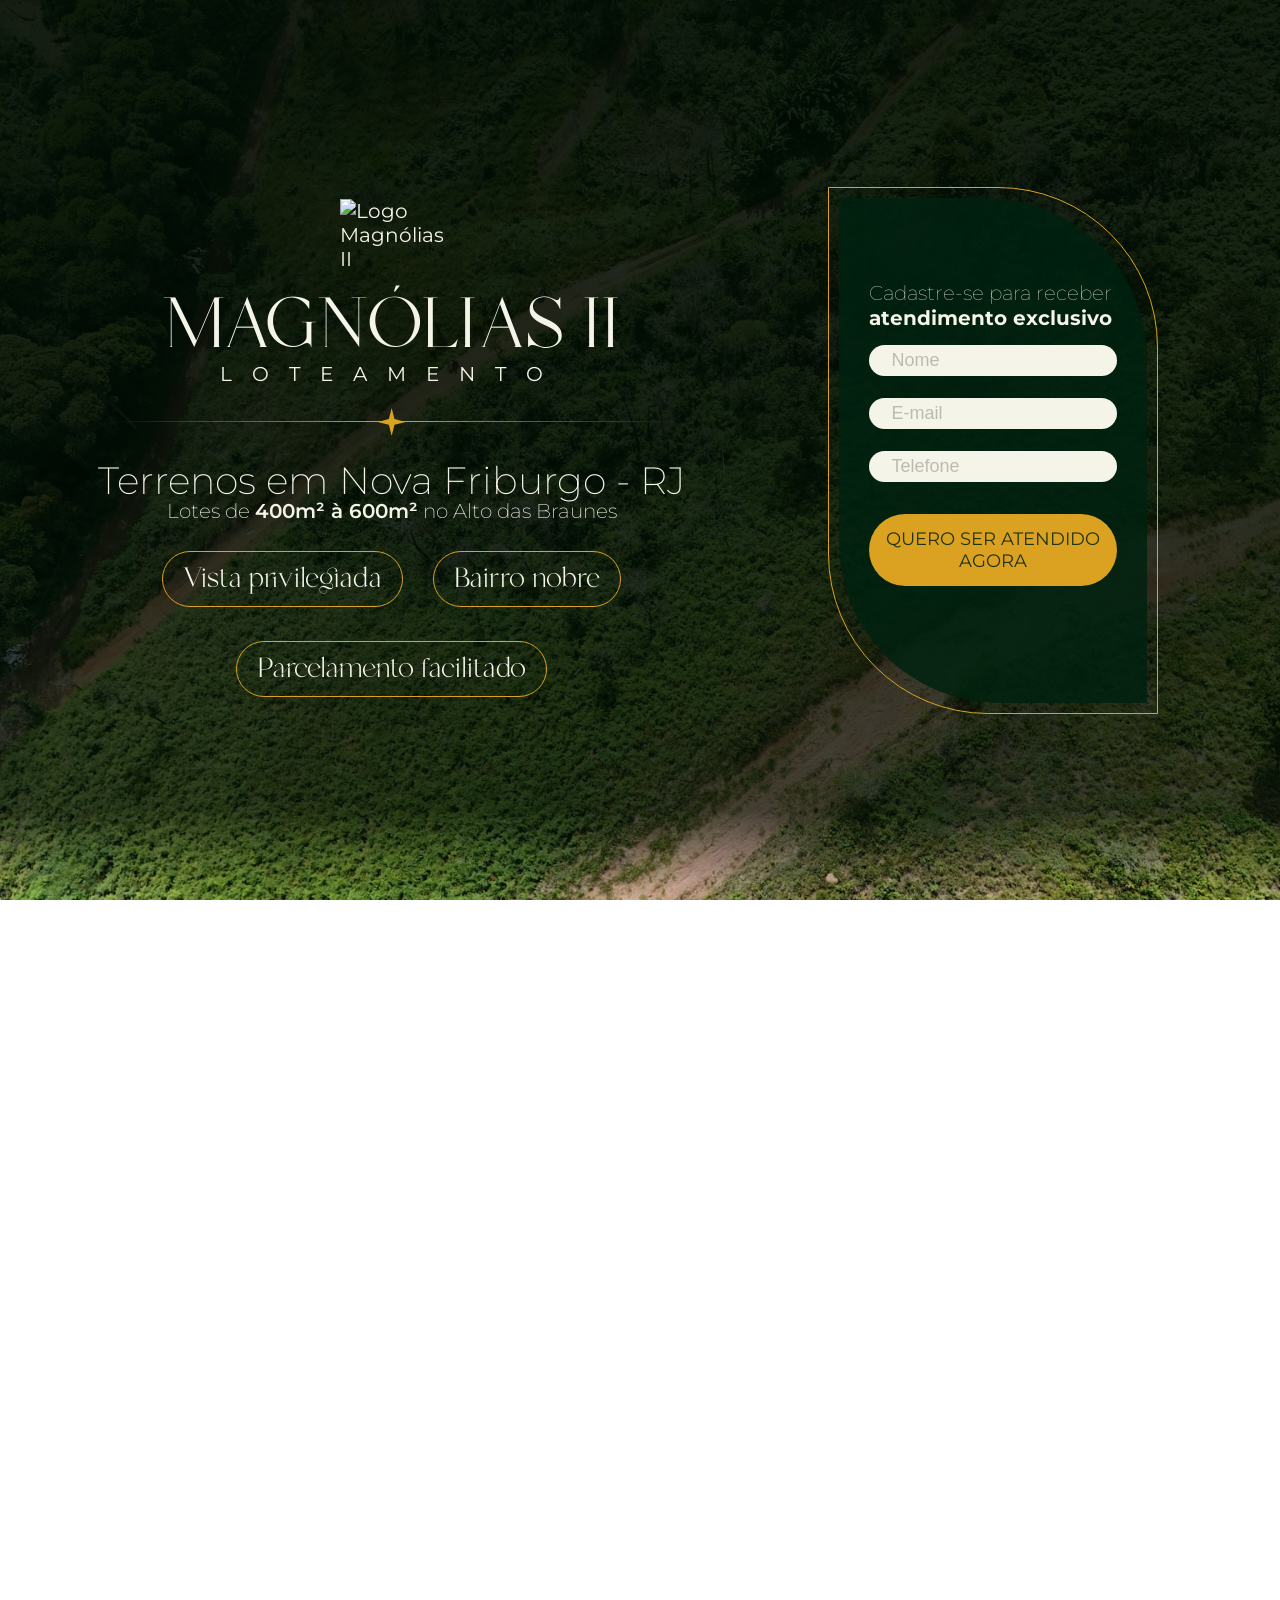
==== commit 67d23bd6: "Galeria de fotos e vídeos e ajuste da seção do mapa - Seção "Conheça cada detalhe": abas por tema, g" ====
--- a/public/index.html
+++ b/public/index.html
@@ -237,6 +237,28 @@
         </div>
       </div>
 
+      <!-- Galeria de fotos e vídeos (itens em /galeria/galeria.json) -->
+      <section class="galeria" id="galeria" aria-labelledby="galeria-titulo">
+        <h2 id="galeria-titulo">Conhe<span>ç</span>a cada detalhe</h2>
+        <p class="galeria__sub">Fotos e vídeos do terreno, da vista e da região</p>
+        <div class="galeria__filtros" role="tablist" aria-label="Filtrar galeria">
+          <button type="button" role="tab" aria-selected="true" data-filtro="todos">Tudo</button>
+          <button type="button" role="tab" aria-selected="false" data-filtro="terreno">O Terreno</button>
+          <button type="button" role="tab" aria-selected="false" data-filtro="regiao">A Região</button>
+          <button type="button" role="tab" aria-selected="false" data-filtro="aerea">Vista Aérea</button>
+        </div>
+        <div class="galeria__grid" id="galeria-grid"></div>
+        <button type="button" class="galeria__mais" id="galeria-mais" hidden>Ver mais</button>
+      </section>
+
+      <div class="lightbox" id="lightbox" role="dialog" aria-modal="true" aria-label="Galeria ampliada" hidden>
+        <button type="button" class="lightbox__fechar" data-lb="fechar" aria-label="Fechar"><i class="bi bi-x-lg"></i></button>
+        <button type="button" class="lightbox__nav lightbox__nav--ant" data-lb="ant" aria-label="Anterior"><i class="bi bi-chevron-left"></i></button>
+        <figure class="lightbox__midia" id="lightbox-midia"></figure>
+        <button type="button" class="lightbox__nav lightbox__nav--prox" data-lb="prox" aria-label="Próximo"><i class="bi bi-chevron-right"></i></button>
+        <div class="lightbox__rodape"><span id="lightbox-legenda"></span><span id="lightbox-contador"></span></div>
+      </div>
+
       <div class="map-background">
         <div class="map-section">
           <h2 class="map-title">Estrategicamente localizado</h2>
@@ -286,6 +308,7 @@
 
   <!-- JavaScript -->
   <script src="/script.js"></script>
+  <script src="/galeria/galeria.js" defer></script>
   
   <script>
 // Função para rastrear o clique e redirecionar
